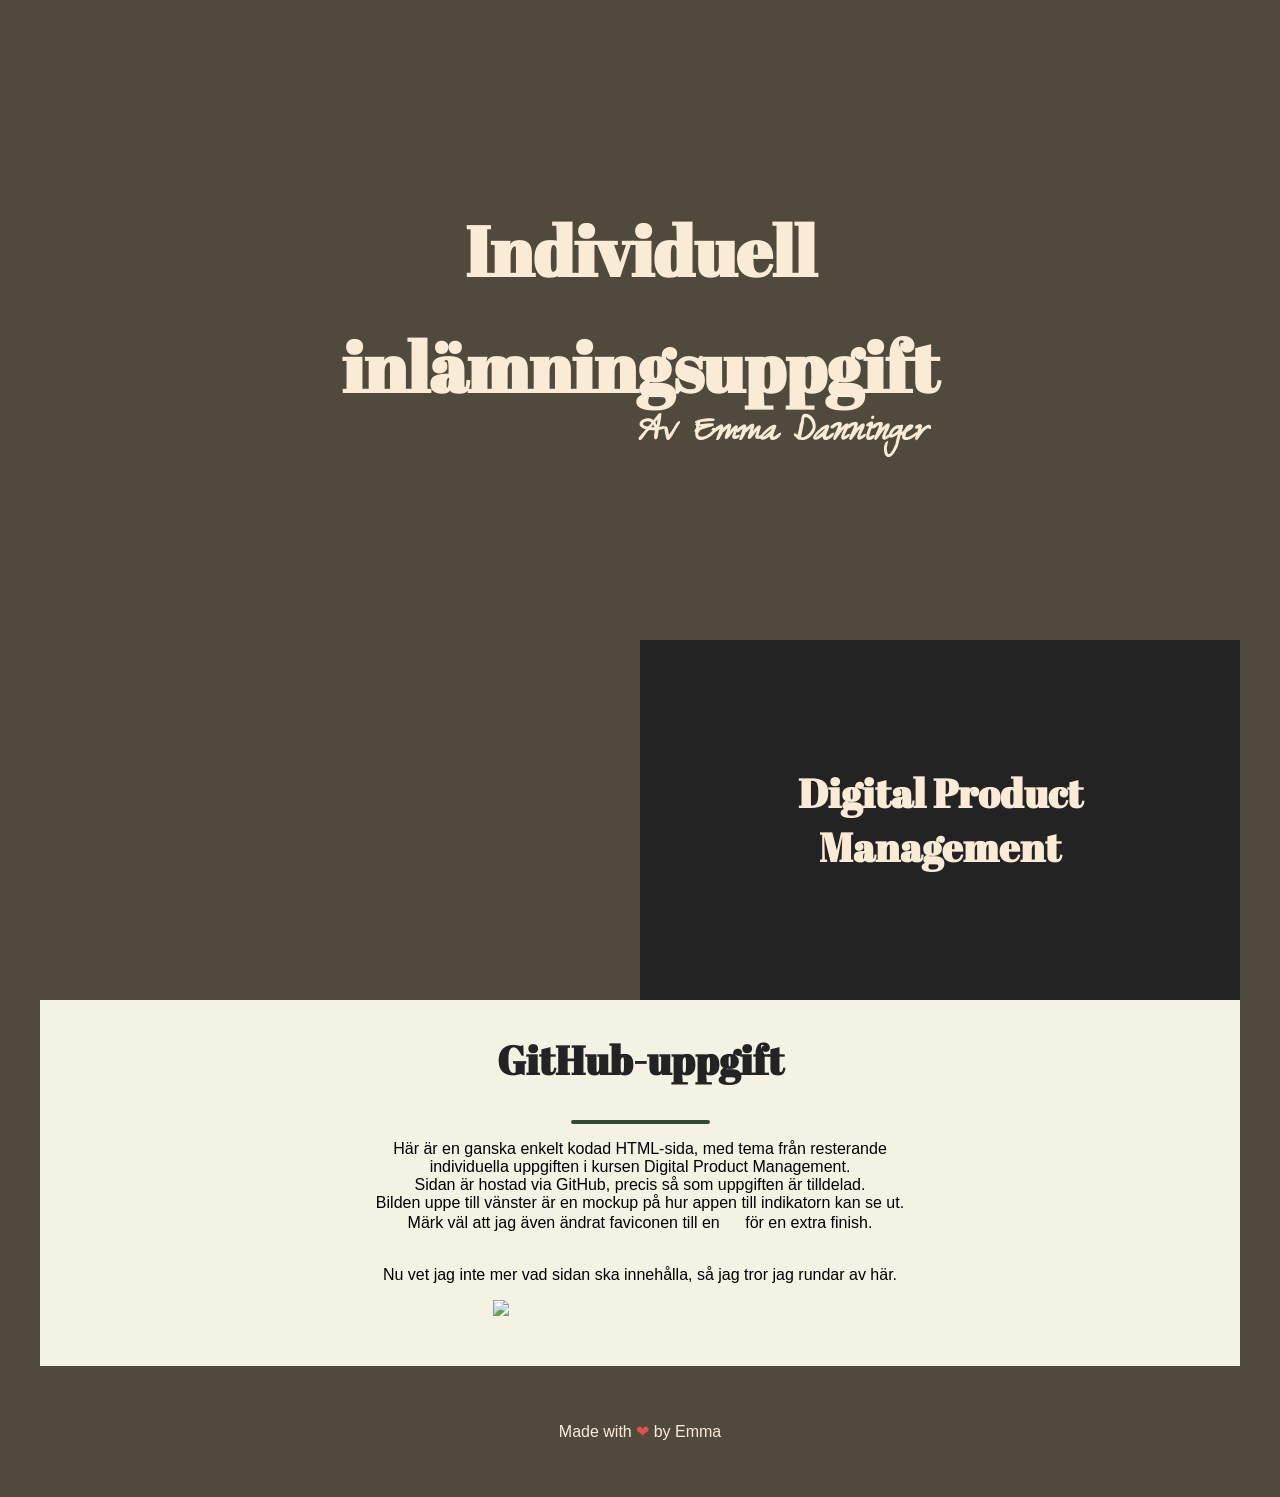
==== index.html @ 31bbda00 "Update index.html Testar att ha css i en annan mapp" ====
<!DOCTYPE html>
<html>

<head>
    <meta charset="UTF-8">
    <title>GitHubuppgift - Emma Danninger</title>
    <link rel="icon" type="image/x-icon" href="favicon.ico.png">
    <link href="css/style.css" rel="stylesheet">

    <link rel="preconnect" href="https://fonts.googleapis.com">
    <link rel="preconnect" href="https://fonts.gstatic.com" crossorigin>
    <link href="https://fonts.googleapis.com/css2?family=Abril+Fatface&family=Zeyada&display=swap" rel="stylesheet">


</head>

<body>

    <header>

        <section class="header-with-name">
            <h1>Individuell</h1> 
            <h1>inlämningsuppgift</h1>
            <h3>Av Emma Danninger</h3>

        </section>

    </header>

    <main>

        <section class="twobox-section">

            <article class="box-with-image">
                <h2> </h2>
            </article>

            <article class="box-without-image">
                <h2>Digital Product<br>
                    Management
                </h2>
            </article>

        </section>

        <section class="main-bodyn">

            <article class="github-article">
                <h2 class="githubhead">GitHub-uppgift</h2>
                <hr class="line">
                <p>Här är en ganska enkelt kodad HTML-sida, med tema från resterande<br>
                    individuella uppgiften i kursen Digital Product Management.<br>
                    Sidan är hostad via GitHub, precis så som uppgiften är tilldelad.<br>
                    Bilden uppe till vänster är en mockup på hur appen till indikatorn kan se ut.<br>
                    Märk väl att jag även ändrat faviconen till en<img src="favicon.ico.png" style="width: 16px; height: 16px;">
                    för en extra finish.</p><br>
                    Nu vet jag inte mer vad sidan ska innehålla, så jag tror jag rundar av här.</p>
            </article>

            <img src="växt.webp">


        </section>


        

       
    </main>
    <footer>

        <p class="end-text">Made with </p> &nbsp; <p class="heart">
            &#10084;</p> &nbsp; <p class="end-text"> by Emma </p>
            
    </footer>
</body>

</html>
---- css/style.css ----
body {
    margin: 0px;
    font-family: 'Segoe UI', Tahoma, Geneva, Verdana, sans-serif;
    background-color: rgb(79, 74, 59);
    text-align: center;
    
}

header {

    background-image: url("header.png");
    height: 640px;
    width: 100%;
    display: flex;
    flex-direction: column;
    align-items: center;
    justify-content: space-around;
    flex-wrap: wrap;

}

main {
    display: flex;
    flex-direction: column;
    align-items: center;

}

h1 {
    font-size: 70px;
    line-height: 0,5px;
    color: antiquewhite;
    font-family: 'Abril Fatface', serif;
    text-align: center;
}

h2 {
    text-align: center;
    font-size: 40px;
    color: antiquewhite;
    font-family: 'Abril Fatface', serif;


}

h3 {
    font-family: 'Zeyada', cursive;
    font-style: italic;
    color: antiquewhite;
    margin: 12px;
    text-align: right;
   font-size: 40px;
}


img {
    margin-left: 5px; 
    width: 300px; 
}



.header-with-name {
    line-height: 0px;
    display: flex;
    flex-direction: column;
    justify-content: center;
}

.twobox-section {
    display: flex;
    flex-direction: row;
    justify-content: center;
}

.box-with-image {
    height: 360px;
    width: 600px;
    background-image: url("vaxtiqapp.png");
    background-size: 100% auto;
    background-repeat: no-repeat; 
    background-position: center;

}

.box-without-image {
    background-color: rgb(36, 35, 35);
    height: 360px;
    width: 600px;
    display: flex;
    flex-direction: column;
    align-items: center;
    justify-content: space-around;

}

.main-bodyn {
    background-color: #f4f3e3;
    width: 1200px;
    padding-bottom: 50px;
    display: flex;
    flex-direction: column;
    align-items: center;
    justify-content: center;

}

.github-article {
    width:1064px;
    text-align: center;

}

.githubhead {
     color: rgb(36, 35, 35);
}

hr.line {
    border: 2px solid rgb(51, 75, 51);
    border-radius: 5px;
    width: 135px;
}




footer {
    margin: 40px;
    display: flex;
    flex-direction: row;
    justify-content: center;
    align-items: center;
    text-align: center;

}

p.end-text {
    color: antiquewhite;
}

p.heart {
    color:rgb(228, 79, 79);
}
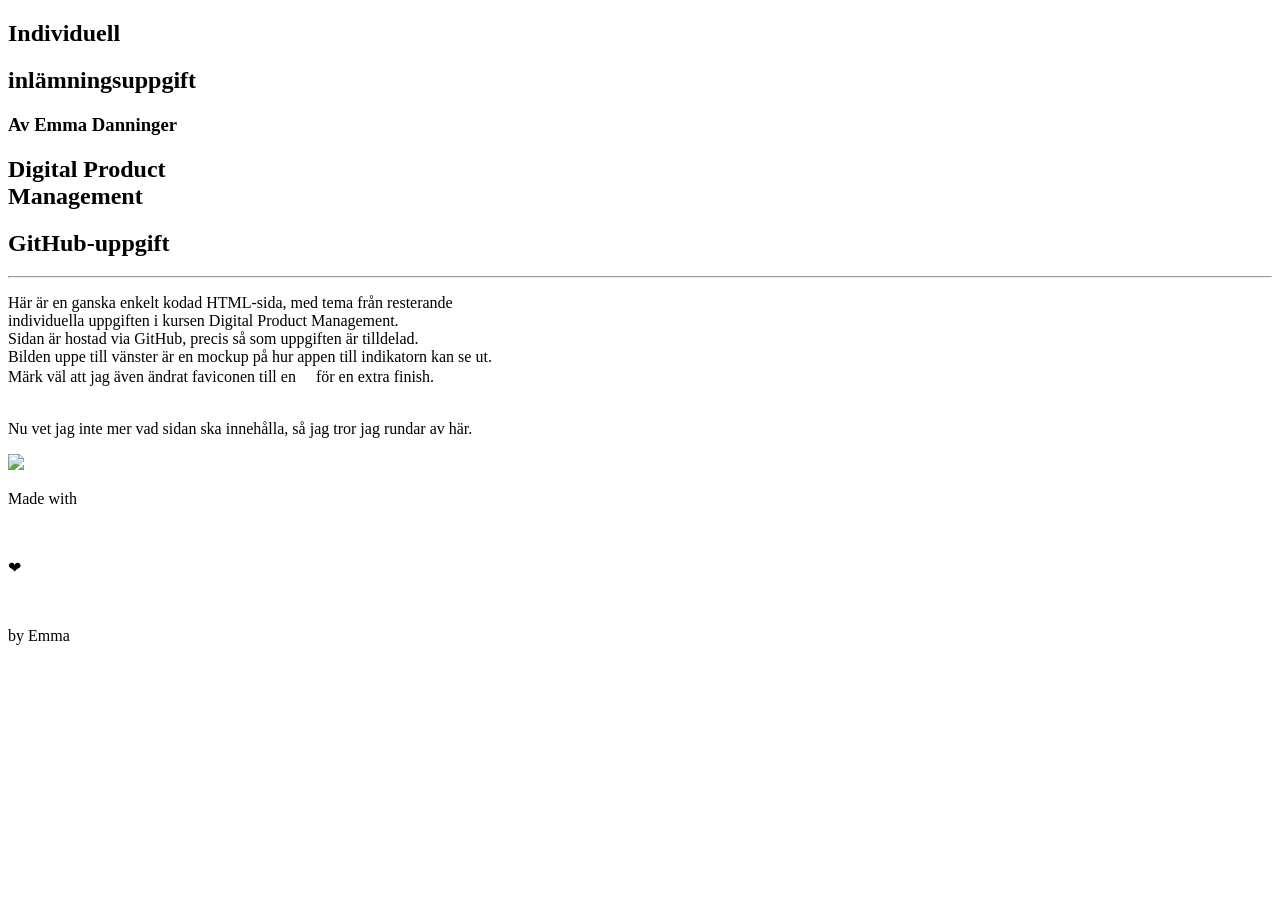
==== commit 1996c7f5: "Update index.html" ====
--- a/index.html
+++ b/index.html
@@ -5,7 +5,7 @@
     <meta charset="UTF-8">
     <title>GitHubuppgift - Emma Danninger</title>
     <link rel="icon" type="image/x-icon" href="favicon.ico.png">
-    <link href="css/style.css" rel="stylesheet">
+    <link href="style.css" rel="stylesheet">
 
     <link rel="preconnect" href="https://fonts.googleapis.com">
     <link rel="preconnect" href="https://fonts.gstatic.com" crossorigin>
